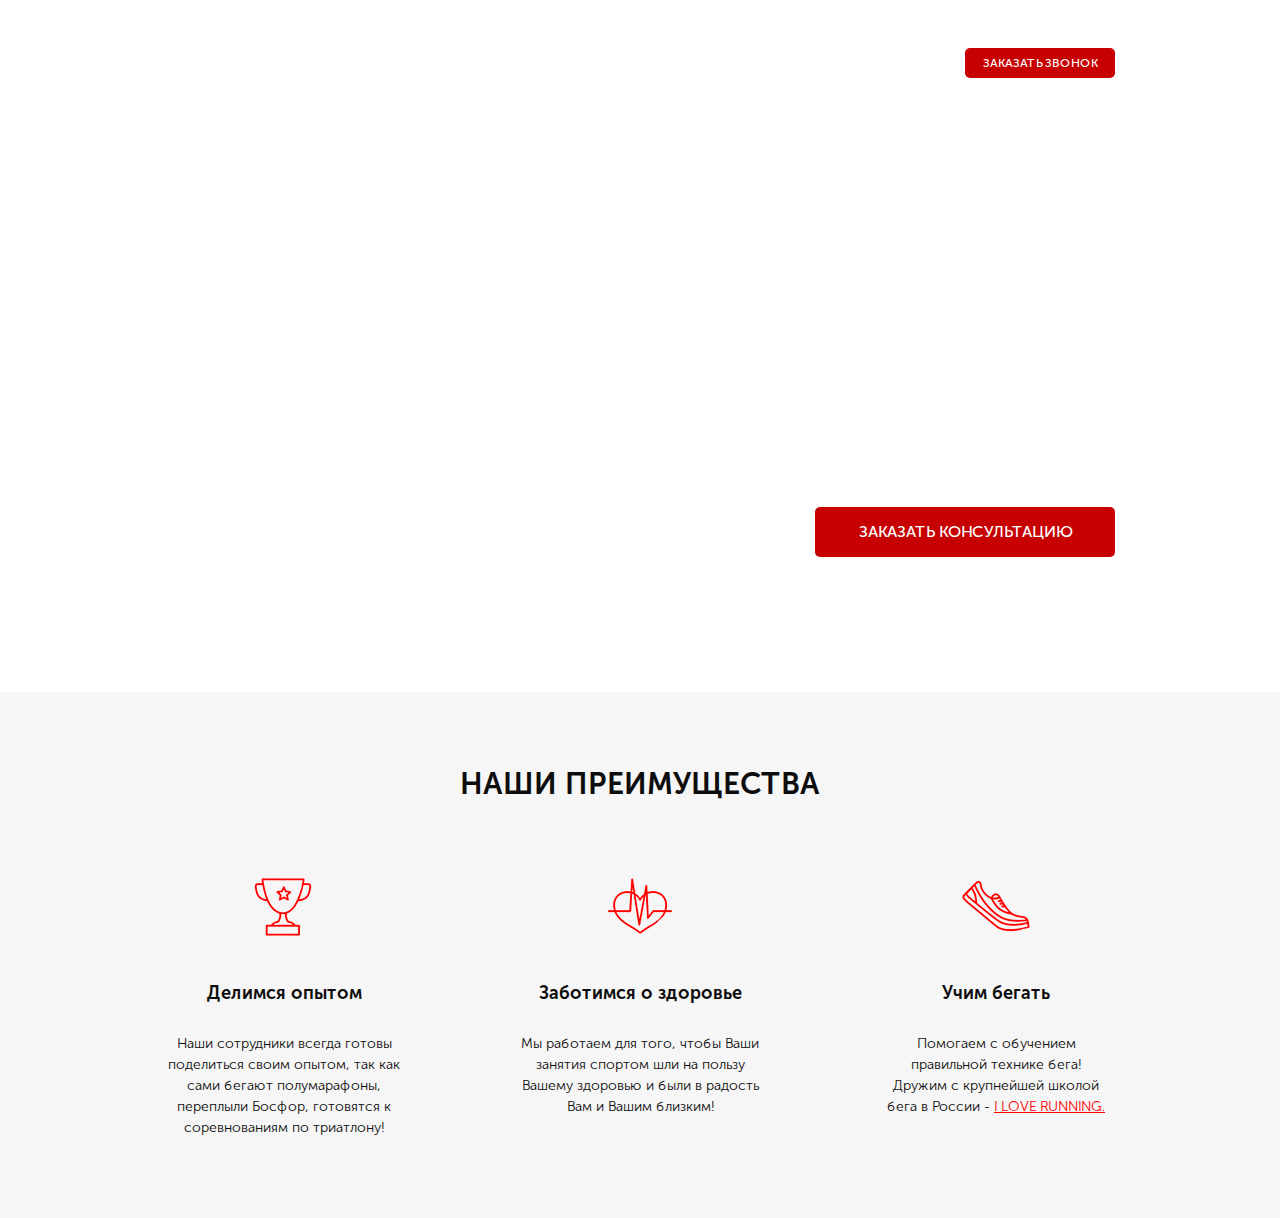
==== Portfolio-2/index.html @ 0d748bcb "Add files via upload" ====
<!DOCTYPE html>
<html lang="ru">
<head>
    <meta charset="UTF-8">
    <meta http-equiv="X-UA-Compatible" content="IE=edge">
    <meta name="viewport" content="width=device-width, initial-scale=1.0">
    <title>Pulse</title>
    <link rel="stylesheet" href="css/bootstrap-reboot.min.css">
    <link rel="stylesheet" href="css/font.css">
    <link rel="stylesheet" href="css/style.min.css">
</head>
<body>
    <div class="promo">
        <div class="container">
            <header class="header">
                <a href="#" class="header__logo">
                    <img src="icons/logo.png" alt="logo">

                </a>
                <div class="header__official">
                    Официальный представитель
                    <span>Garmin, Polar, Suunto</span>

                </div>
                <div class="header__contacts">
                    <a href="tel:+74999228974" class="header__phone">+7 (499) 922-89-74</a>
                    <button class="button">заказать звонок</button>


                </div>
            </header>
            <div class="promo__wrapper">
                <h1 class="promo__header">Подбор пульсометра</h1>
                <h2 class="promo__subheader">с учётом Вашего уровня подготовки</h2>
                <div class="promo__icons">
                    <div class="promo__icon">
                        <img src="icons/timer-time.png" alt="time">
                        Время подбора: 
                        10 минут
                    </div>
                    <div class="promo__icon">
                        <img src="icons/hand-cart.png" alt="hand">
                        Бесплатная 
                        доставка
                    </div>
                    <div class="promo__icon">
                        <img src="icons/messages.png" alt="messages">
                        Ответим 
                        на все вопросы
                    </div>
                </div>
                <button class="button button_main">заказать кОНСУЛЬТАЦИЮ</button>
                <div class="promo__link">
                    или
                    <a href="#">ПЕРЕЙТИ В КАТАЛОГ</a>
                </div>
            </div>
            
        </div>
    </div>
    <div class="advantages">
        <div class="container">
            <h2 class="title">НАШИ ПРЕИМУЩЕСТВА</h2>
            <div class="advantages__wrapper">
                <div class="advantages__item">
                    <img src="icons/cup.png" alt="cup" class="advantages__icon">
                    <div class="advantages__subtitle">
                        Делимся опытом
                    </div>
                    <div class="advantages__descr">
                        Наши сотрудники всегда готовы поделиться своим опытом, 
                        так как сами бегают полумарафоны, переплыли Босфор, готовятся к соревнованиям по триатлону!
                    </div>
                </div>
                <div class="advantages__item">
                    <img src="icons/heart.png" alt="heart" class="advantages__icon">
                    <div class="advantages__subtitle">
                        Заботимся о здоровье
                    </div>
                    <div class="advantages__descr">
                        Мы работаем для того, 
                        чтобы Ваши занятия спортом шли на пользу Вашему здоровью и были в радость Вам и Вашим близким!           
                    </div>
                </div>
                <div class="advantages__item">
                    <img src="icons/shoe.png" alt="shoe" class="advantages__icon">
                    <div class="advantages__subtitle">
                        Учим бегать
                    </div>
                    <div class="advantages__descr">
                        Помогаем с обучением 
                        правильной технике бега!<br>
                        Дружим с крупнейшей школой бега в России - 
                        <a href="#">I LOVE RUNNING.</a>
                    </div>
                </div>
            </div>

        </div>
    </div>
</body>
</html>
---- Portfolio-2/css/font.css ----
@font-face {
    font-family: 'Museo Sans Cyrl';
    src: local('MuseoSansCyrl-500'),
        url('../fonts/MuseoSansCyrl-500.woff2') format('woff2'),
        url('../fonts/MuseoSansCyrl-500.woff') format('woff');
    font-weight: normal;
    font-style: normal;
}

@font-face {
    font-family: 'Museo Sans Cyrl';
    src: local('MuseoSansCyrl-300'),
        url('../fonts/MuseoSansCyrl-300.woff2') format('woff2'),
        url('../fonts/MuseoSansCyrl-300.woff') format('woff');
    font-weight: 300;
    font-style: normal;
}

@font-face {
    font-family: 'Museo Sans Cyrl';
    src: local('MuseoSansCyrl-700'),
        url('../fonts/MuseoSansCyrl-700.woff2') format('woff2'),
        url('../fonts/MuseoSansCyrl-700.woff') format('woff');
    font-weight: 700;
    font-style: normal;
}
---- Portfolio-2/css/style.min.css ----
@media (max-width:1200px){.promo{padding:21px 0 77px 0}.promo .header{justify-content:space-around}.promo .promo__wrapper{align-items:center}.promo .promo__link{align-items:center;display:flex;flex-direction:column}.advantages .advantages__wrapper{justify-content:space-around}}@media (max-width:991px){.advantages__descr{max-width:220px}}@media (max-width:767px){.promo .header__logo{width:32%}.promo .header__phone{font-size:14px}.promo .header .button{width:100%}.advantages__item{max-width:160px;text-align:center}.advantages__subtitle{font-size:16px}.advantages__descr{max-width:145px}}*{font-family:'Museo Sans Cyrl',sans-serif}.container{max-width:950px;margin:0 auto}.promo{min-height:650px;padding:21px 0 93px 0;background:url(../../img/bg1.png) center center/cover no-repeat}.promo__wrapper{display:flex;flex-direction:column;align-items:flex-end;margin-top:90px}.promo__header{color:#fff;font-size:42px;font-weight:700;text-transform:uppercase;line-height:42px}.promo__subheader{margin-top:17px;color:#fff;font-size:24px;line-height:24px;font-weight:500;text-transform:uppercase}.promo__icons{display:flex;margin-top:65px;width:425px;justify-content:space-between}.promo__icon{width:108px;text-align:center;color:#fff;font-size:14px;font-weight:500}.promo__icon img{display:block;margin:0 auto;margin-bottom:20px}.promo__link{color:#fff;font-size:16px;font-weight:500;margin-top:18px}.promo__link a{color:#fff;text-decoration:underline;text-transform:uppercase}.header{display:flex;justify-content:space-between;align-items:center}.header__logo{width:250px}.header__logo img{width:100%}.header__official{color:#fff;font-size:12px;font-weight:500;text-align:center}.header__official span{display:block;font-size:18px}.header__phone{display:block;color:#fff;font-size:18px;font-weight:700}.header__phone:hover{color:#fff;text-decoration:none}.header__contacts{display:flex;flex-direction:column;align-items:flex-end}.button{width:150px;height:30px;border-radius:5px;background-color:#c70101;border:none;color:#fff;font-size:12px;font-weight:500;text-transform:uppercase}.button_main{margin-top:67px;width:300px;height:50px;font-size:16px}.advantages{padding:70px 0 80px 0;background-color:#f6f6f6}.advantages__wrapper{margin-top:65px;display:flex;justify-content:space-between}.advantages__item{display:flex;flex-direction:column;align-items:center;max-width:238px}.advantages__subtitle{margin-top:38px;color:#0d0d0d;font-size:18px;font-weight:700}.advantages__descr{margin-top:26px;color:#0d0d0d;font-size:14px;font-weight:300;text-align:center}.advantages__descr a{color:red;text-decoration:underline}.title{color:#0d0d0d;font-size:30px;font-weight:700;text-align:center}
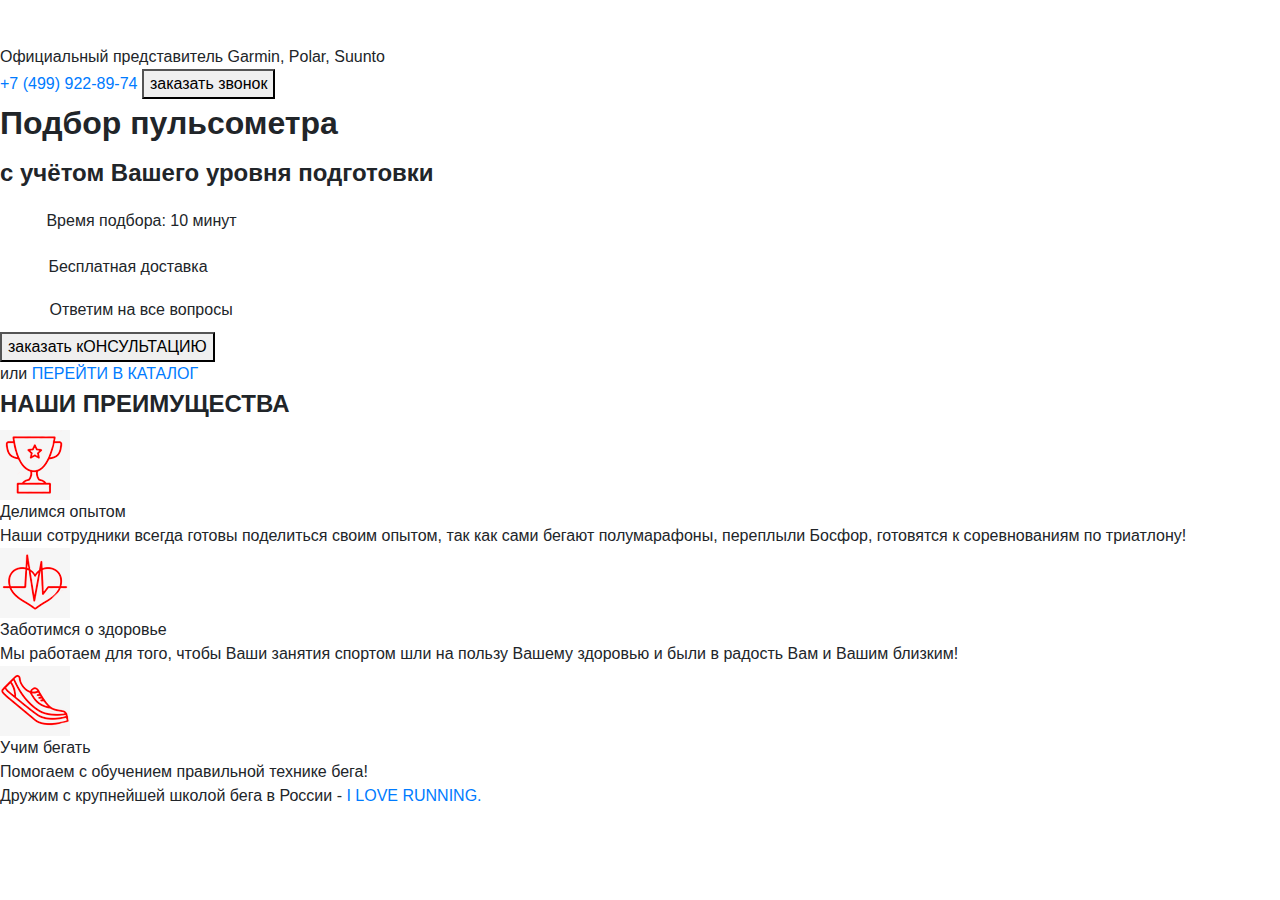
==== commit 563c6095: "Update index.html" ====
--- a/Portfolio-2/index.html
+++ b/Portfolio-2/index.html
@@ -7,7 +7,7 @@
     <title>Pulse</title>
     <link rel="stylesheet" href="css/bootstrap-reboot.min.css">
     <link rel="stylesheet" href="css/font.css">
-    <link rel="stylesheet" href="css/style.min.css">
+    <link rel="stylesheet" href="../css/style.min.css">
 </head>
 <body>
     <div class="promo">
@@ -99,4 +99,4 @@
         </div>
     </div>
 </body>
-</html>+</html>
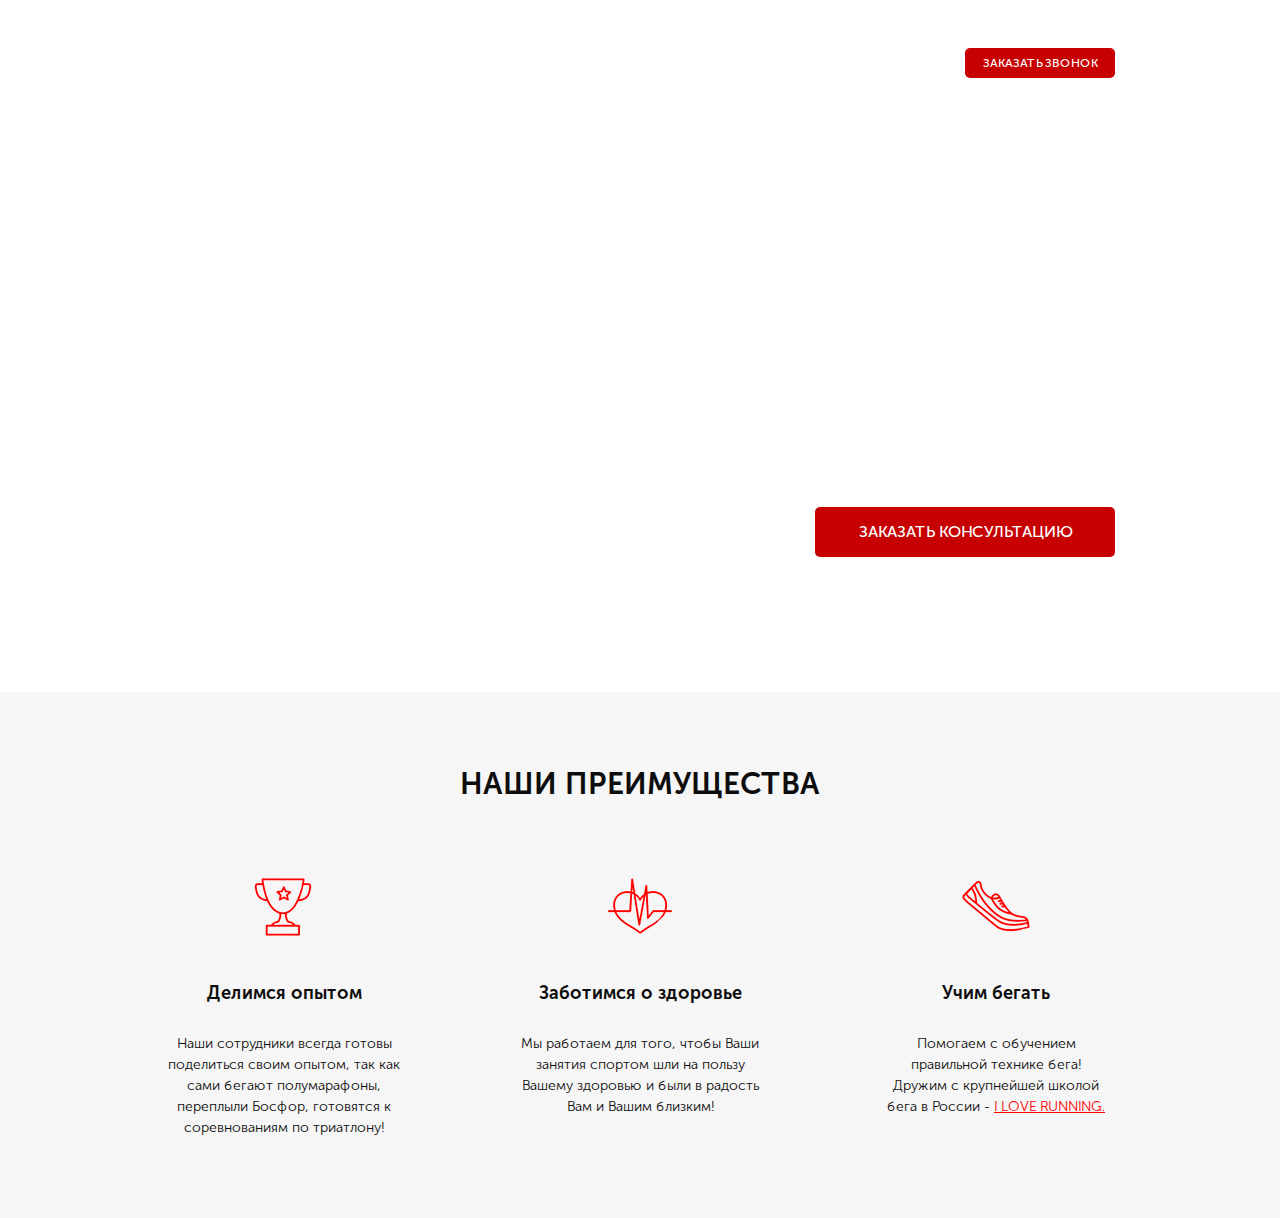
==== commit 0ac837ec: "Update index.html" ====
--- a/Portfolio-2/index.html
+++ b/Portfolio-2/index.html
@@ -7,7 +7,7 @@
     <title>Pulse</title>
     <link rel="stylesheet" href="css/bootstrap-reboot.min.css">
     <link rel="stylesheet" href="css/font.css">
-    <link rel="stylesheet" href="../css/style.min.css">
+    <link rel="stylesheet" href="css/style.min.css">
 </head>
 <body>
     <div class="promo">
--- a/Portfolio-2/css/style.min.css
+++ b/Portfolio-2/css/style.min.css
@@ -0,0 +1 @@
+@media (max-width:1200px){.promo{padding:21px 0 77px 0}.promo .header{justify-content:space-around}.promo .promo__wrapper{align-items:center}.promo .promo__link{align-items:center;display:flex;flex-direction:column}.advantages .advantages__wrapper{justify-content:space-around}}@media (max-width:991px){.advantages__descr{max-width:220px}}@media (max-width:767px){.promo .header__logo{width:32%}.promo .header__phone{font-size:14px}.promo .header .button{width:100%}.advantages__item{max-width:160px;text-align:center}.advantages__subtitle{font-size:16px}.advantages__descr{max-width:145px}}*{font-family:'Museo Sans Cyrl',sans-serif}.container{max-width:950px;margin:0 auto}.promo{min-height:650px;padding:21px 0 93px 0;background:url(../../img/bg1.png) center center/cover no-repeat}.promo__wrapper{display:flex;flex-direction:column;align-items:flex-end;margin-top:90px}.promo__header{color:#fff;font-size:42px;font-weight:700;text-transform:uppercase;line-height:42px}.promo__subheader{margin-top:17px;color:#fff;font-size:24px;line-height:24px;font-weight:500;text-transform:uppercase}.promo__icons{display:flex;margin-top:65px;width:425px;justify-content:space-between}.promo__icon{width:108px;text-align:center;color:#fff;font-size:14px;font-weight:500}.promo__icon img{display:block;margin:0 auto;margin-bottom:20px}.promo__link{color:#fff;font-size:16px;font-weight:500;margin-top:18px}.promo__link a{color:#fff;text-decoration:underline;text-transform:uppercase}.header{display:flex;justify-content:space-between;align-items:center}.header__logo{width:250px}.header__logo img{width:100%}.header__official{color:#fff;font-size:12px;font-weight:500;text-align:center}.header__official span{display:block;font-size:18px}.header__phone{display:block;color:#fff;font-size:18px;font-weight:700}.header__phone:hover{color:#fff;text-decoration:none}.header__contacts{display:flex;flex-direction:column;align-items:flex-end}.button{width:150px;height:30px;border-radius:5px;background-color:#c70101;border:none;color:#fff;font-size:12px;font-weight:500;text-transform:uppercase}.button_main{margin-top:67px;width:300px;height:50px;font-size:16px}.advantages{padding:70px 0 80px 0;background-color:#f6f6f6}.advantages__wrapper{margin-top:65px;display:flex;justify-content:space-between}.advantages__item{display:flex;flex-direction:column;align-items:center;max-width:238px}.advantages__subtitle{margin-top:38px;color:#0d0d0d;font-size:18px;font-weight:700}.advantages__descr{margin-top:26px;color:#0d0d0d;font-size:14px;font-weight:300;text-align:center}.advantages__descr a{color:red;text-decoration:underline}.title{color:#0d0d0d;font-size:30px;font-weight:700;text-align:center}